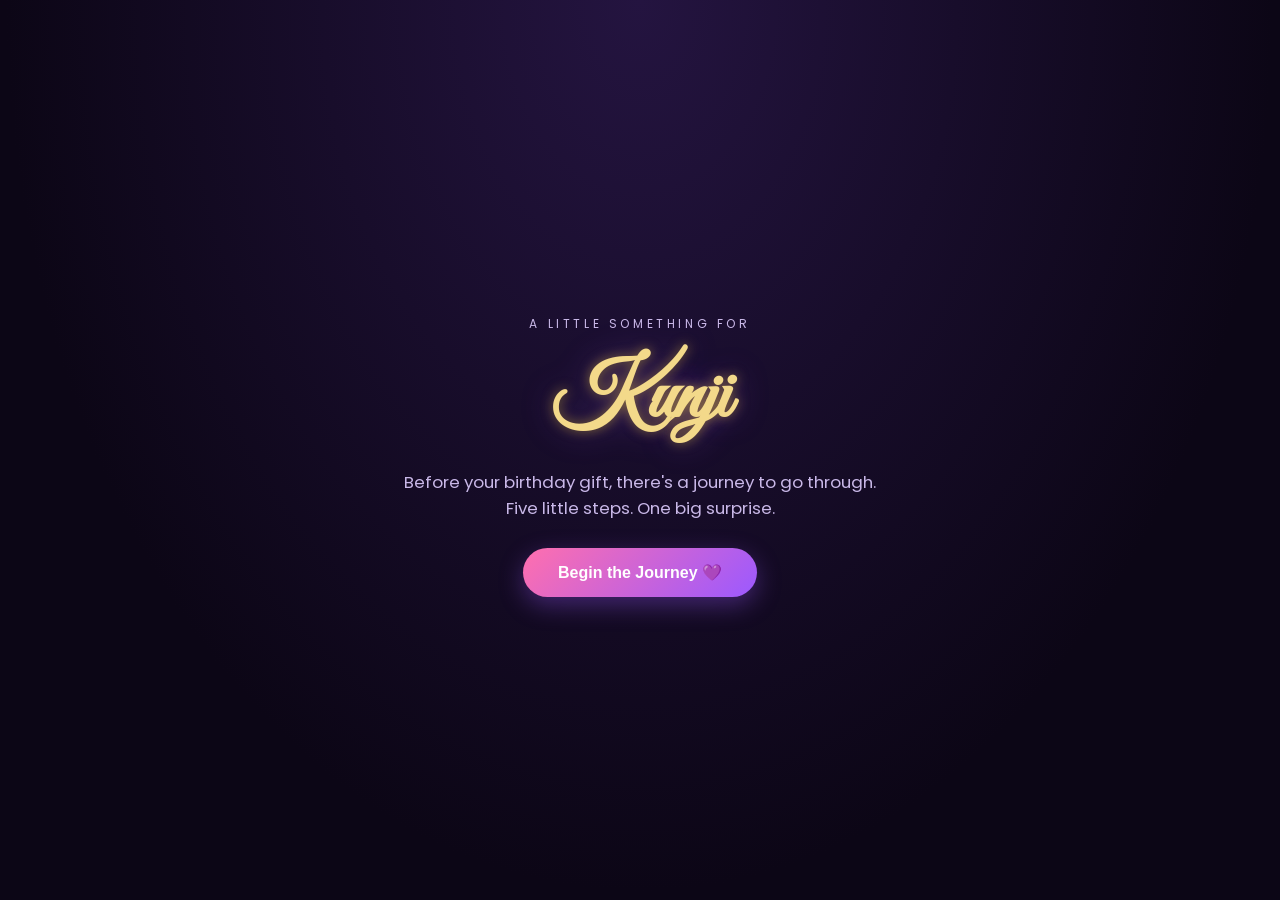
==== surprise-kunji/index.html @ 77899f0f "Add surprise-kunji birthday site" ====
<!doctype html>
<html lang="en">
<head>
<meta charset="utf-8" />
<meta name="viewport" content="width=device-width, initial-scale=1" />
<title>For Kunji 💜</title>
<meta name="description" content="A little puzzle made with love." />
<link rel="icon" href="data:image/svg+xml,%3Csvg xmlns='http://www.w3.org/2000/svg' viewBox='0 0 100 100'%3E%3Ctext y='.9em' font-size='90'%3E%F0%9F%92%9C%3C/text%3E%3C/svg%3E" />
<link rel="preconnect" href="https://fonts.googleapis.com">
<link rel="preconnect" href="https://fonts.gstatic.com" crossorigin>
<link href="https://fonts.googleapis.com/css2?family=Great+Vibes&family=Poppins:wght@300;400;500;600;700&display=swap" rel="stylesheet">
<link rel="stylesheet" href="assets/style.css" />
</head>
<body>

<div id="heart-field"></div>

<div class="progress-dots" id="progressDots" aria-hidden="true">
  <span class="dot" data-stage="1"></span>
  <span class="dot" data-stage="2"></span>
  <span class="dot" data-stage="3"></span>
  <span class="dot" data-stage="4"></span>
  <span class="dot" data-stage="5"></span>
</div>

<main class="app" id="app">

  <!-- Splash -->
  <section class="stage active" id="stage-splash">
    <p class="eyebrow reveal">a little something for</p>
    <h1 class="script-font glow reveal" id="splashName">Kunji</h1>
    <p class="lead reveal">Before your birthday gift, there's a journey to go through.<br/>Five little steps. One big surprise.</p>
    <button class="btn-main reveal" id="startBtn">Begin the Journey 💜</button>
  </section>

  <!-- Stage 1: Trivia -->
  <section class="stage" id="stage-1">
    <p class="stage-label">Stage 1 · Do you know us?</p>
    <div id="triviaContainer"></div>
  </section>

  <!-- Stage 2: Riddle -->
  <section class="stage" id="stage-2">
    <p class="stage-label">Stage 2 · Solve the riddle</p>
    <p class="riddle-text" id="riddleQuestion"></p>
    <form id="riddleForm" class="answer-form" autocomplete="off">
      <input type="text" id="riddleInput" placeholder="Your answer..." />
      <button type="submit" class="btn-main small">Answer</button>
    </form>
    <p class="hint-text" id="riddleHint"></p>
    <button class="btn-ghost" id="riddleHintBtn" type="button">Need a hint?</button>
  </section>

  <!-- Stage 3: Memory match -->
  <section class="stage" id="stage-3">
    <p class="stage-label">Stage 3 · Match the memories</p>
    <div class="memory-grid" id="memoryGrid"></div>
    <button class="btn-main" id="continueFrom3" style="display:none">Continue 💜</button>
  </section>

  <!-- Stage 4: Unscramble -->
  <section class="stage" id="stage-4">
    <p class="stage-label">Stage 4 · Spell it out</p>
    <p class="lead">Tap the letters in the right order.</p>
    <div class="answer-slots" id="answerSlots"></div>
    <div class="letter-tiles" id="letterTiles"></div>
    <button class="btn-main" id="continueFrom4" style="display:none">Continue 💜</button>
  </section>

  <!-- Stage 5: Hold to unlock -->
  <section class="stage" id="stage-5">
    <p class="stage-label">Stage 5 · The final step</p>
    <p class="lead">Press and hold to unlock your surprise.</p>
    <button class="hold-btn" id="holdBtn">
      <span class="hold-fill" id="holdFill"></span>
      <span class="hold-label">Hold Me 💝</span>
    </button>
  </section>

  <!-- Final reveal -->
  <section class="stage" id="stage-final">
    <h1 class="script-font glow reveal">Happy Birthday<br/>Kunji 💜</h1>

    <div class="countdown" id="countdown"></div>

    <div class="photo-gallery" id="photoGallery"></div>

    <div class="love-letter" id="loveLetter"></div>

    <div class="surprise-box">
      <button class="btn-main" id="surpriseBtn">🎁 Tap for one more surprise</button>
      <p class="surprise-text" id="surpriseText" style="display:none"></p>
    </div>

    <p class="signature script-font" id="signature"></p>

    <button class="btn-ghost" id="replayBtn">Replay ↺</button>
  </section>

</main>

<canvas id="confettiCanvas"></canvas>

<script src="assets/script.js"></script>
</body>
</html>
---- surprise-kunji/assets/style.css ----
/* ============ Theme: Romantic Dark (purple/black + gold) ============ */
:root {
  --bg-0: #0c0616;
  --bg-1: #1a0d2e;
  --bg-2: #241440;
  --gold: #d4af37;
  --gold-soft: #f3d98a;
  --pink: #ff6fae;
  --purple: #9b59ff;
  --text: #f3e9ff;
  --text-dim: #c9b8e8;
  --radius: 16px;
}

* { box-sizing: border-box; }

html, body {
  margin: 0;
  padding: 0;
  background: radial-gradient(ellipse at top, var(--bg-2), var(--bg-0) 70%);
  color: var(--text);
  font-family: 'Poppins', sans-serif;
  overflow-x: hidden;
  min-height: 100%;
}

.script-font {
  font-family: 'Great Vibes', cursive;
}

.glow {
  color: var(--gold-soft);
  text-shadow: 0 0 12px rgba(212, 175, 55, 0.55), 0 0 32px rgba(155, 89, 255, 0.35);
}

h1 { font-size: clamp(2.6rem, 8vw, 5rem); margin: 0.2em 0; line-height: 1.1; }

.eyebrow {
  letter-spacing: 0.3em;
  text-transform: uppercase;
  font-size: 0.75rem;
  color: var(--text-dim);
  margin-bottom: 0.5em;
}

.lead {
  color: var(--text-dim);
  font-size: 1.05rem;
  max-width: 32rem;
  margin: 0.6em auto 1.6em;
}

/* ============ Layout ============ */
.app { position: relative; z-index: 2; }

.stage {
  display: none;
  min-height: 100vh;
  width: 100%;
  align-items: center;
  justify-content: center;
  flex-direction: column;
  padding: 2rem 1.25rem;
  text-align: center;
}

.stage.active {
  display: flex;
  animation: fadeIn 0.7s ease both;
}

@keyframes fadeIn {
  from { opacity: 0; transform: translateY(14px); }
  to { opacity: 1; transform: translateY(0); }
}

.reveal { animation: fadeIn 0.8s ease both; }

.stage-label {
  color: var(--gold);
  letter-spacing: 0.15em;
  text-transform: uppercase;
  font-size: 0.8rem;
  margin-bottom: 1.4rem;
}

/* ============ Buttons ============ */
.btn-main {
  background: linear-gradient(135deg, var(--pink), var(--purple));
  color: #fff;
  border: none;
  padding: 0.95em 2.2em;
  border-radius: 999px;
  font-size: 1rem;
  font-weight: 600;
  cursor: pointer;
  box-shadow: 0 8px 24px rgba(155, 89, 255, 0.35);
  transition: transform 0.2s ease, box-shadow 0.2s ease;
}

.btn-main:hover { transform: translateY(-2px); box-shadow: 0 10px 30px rgba(155, 89, 255, 0.5); }
.btn-main:active { transform: translateY(0); }
.btn-main.small { padding: 0.75em 1.4em; font-size: 0.9rem; }

.btn-ghost {
  background: transparent;
  border: 1px solid rgba(243, 233, 255, 0.3);
  color: var(--text-dim);
  padding: 0.6em 1.4em;
  border-radius: 999px;
  cursor: pointer;
  margin-top: 1.4rem;
  font-size: 0.85rem;
}
.btn-ghost:hover { border-color: var(--gold); color: var(--gold-soft); }

/* ============ Progress dots ============ */
.progress-dots {
  position: fixed;
  top: 1.2rem;
  left: 50%;
  transform: translateX(-50%);
  display: flex;
  gap: 0.5rem;
  z-index: 10;
}
.progress-dots .dot {
  width: 8px;
  height: 8px;
  border-radius: 50%;
  background: rgba(243, 233, 255, 0.2);
  transition: background 0.3s ease, transform 0.3s ease;
}
.progress-dots .dot.done { background: var(--gold); }
.progress-dots .dot.current { background: var(--pink); transform: scale(1.4); }

/* ============ Floating hearts background ============ */
#heart-field {
  position: fixed;
  inset: 0;
  pointer-events: none;
  z-index: 1;
  overflow: hidden;
}
.floating-heart {
  position: absolute;
  bottom: -10%;
  font-size: 1.2rem;
  opacity: 0.8;
  animation-name: floatUp;
  animation-timing-function: ease-in;
  will-change: transform, opacity;
}
@keyframes floatUp {
  0% { transform: translateY(0) translateX(0) rotate(0deg); opacity: 0; }
  10% { opacity: 0.9; }
  100% { transform: translateY(-110vh) translateX(var(--drift, 20px)) rotate(25deg); opacity: 0; }
}

/* ============ Trivia ============ */
#triviaContainer { max-width: 30rem; width: 100%; }
.trivia-question { font-size: 1.15rem; margin-bottom: 1.2rem; }
.trivia-choices { display: flex; flex-direction: column; gap: 0.6rem; margin-bottom: 1rem; }
.trivia-choices button {
  background: rgba(243, 233, 255, 0.06);
  border: 1px solid rgba(243, 233, 255, 0.18);
  color: var(--text);
  padding: 0.8em 1em;
  border-radius: 12px;
  cursor: pointer;
  font-size: 0.95rem;
  transition: all 0.2s ease;
}
.trivia-choices button:hover { border-color: var(--gold); background: rgba(212, 175, 55, 0.1); }
.trivia-choices button.correct { background: rgba(80, 200, 120, 0.25); border-color: #50c878; }
.trivia-choices button.wrong { background: rgba(220, 80, 80, 0.25); border-color: #dc5050; }

.answer-form { display: flex; gap: 0.6rem; justify-content: center; flex-wrap: wrap; }
.answer-form input {
  background: rgba(243, 233, 255, 0.06);
  border: 1px solid rgba(243, 233, 255, 0.25);
  color: var(--text);
  padding: 0.8em 1em;
  border-radius: 12px;
  font-size: 1rem;
  min-width: 14rem;
}
.answer-form input:focus { outline: none; border-color: var(--gold); }

.riddle-text { max-width: 30rem; font-style: italic; color: var(--text-dim); margin-bottom: 1.6rem; font-size: 1.1rem; }
.hint-text { color: var(--gold-soft); min-height: 1.4em; margin-top: 0.8rem; }

/* ============ Memory match ============ */
.memory-grid {
  display: grid;
  grid-template-columns: repeat(4, minmax(60px, 80px));
  gap: 0.7rem;
  margin-bottom: 1.6rem;
}
.memory-card {
  aspect-ratio: 1;
  border-radius: 12px;
  background: linear-gradient(135deg, var(--bg-2), var(--bg-1));
  border: 1px solid rgba(212, 175, 55, 0.3);
  display: flex;
  align-items: center;
  justify-content: center;
  font-size: 1.6rem;
  cursor: pointer;
  user-select: none;
  transition: transform 0.3s ease, background 0.3s ease;
}
.memory-card.flipped, .memory-card.matched {
  background: linear-gradient(135deg, var(--pink), var(--purple));
  transform: rotateY(360deg);
}
.memory-card.matched { opacity: 0.55; cursor: default; }

/* ============ Unscramble ============ */
.answer-slots { display: flex; flex-wrap: wrap; justify-content: center; gap: 0.3rem; margin-bottom: 1.6rem; max-width: 26rem; }
.answer-slots .slot {
  width: 1.6rem;
  height: 2rem;
  border-bottom: 2px solid var(--gold);
  display: flex;
  align-items: flex-end;
  justify-content: center;
  font-size: 1.3rem;
  font-weight: 600;
}
.answer-slots .slot.space { border-bottom: none; width: 0.8rem; }
.letter-tiles { display: flex; flex-wrap: wrap; justify-content: center; gap: 0.5rem; max-width: 24rem; }
.letter-tiles button {
  width: 2.6rem;
  height: 2.6rem;
  border-radius: 10px;
  border: 1px solid rgba(243, 233, 255, 0.25);
  background: rgba(243, 233, 255, 0.06);
  color: var(--text);
  font-size: 1.1rem;
  font-weight: 600;
  cursor: pointer;
}
.letter-tiles button:disabled { opacity: 0.25; cursor: default; }
.letter-tiles button.shake { animation: shake 0.3s ease; }
@keyframes shake {
  0%, 100% { transform: translateX(0); }
  25% { transform: translateX(-4px); }
  75% { transform: translateX(4px); }
}

/* ============ Hold to unlock ============ */
.hold-btn {
  position: relative;
  width: 12rem;
  height: 12rem;
  border-radius: 50%;
  border: 2px solid var(--gold);
  background: rgba(155, 89, 255, 0.08);
  color: var(--gold-soft);
  font-size: 1.1rem;
  font-weight: 600;
  cursor: pointer;
  overflow: hidden;
  touch-action: none;
}
.hold-fill {
  position: absolute;
  left: 0; bottom: 0; right: 0;
  height: 0%;
  background: linear-gradient(0deg, var(--pink), var(--purple));
  opacity: 0.6;
  transition: height 0.05s linear;
}
.hold-label { position: relative; z-index: 1; }

/* ============ Final reveal ============ */
#stage-final { gap: 0.4rem; }
.countdown {
  display: flex;
  gap: 1rem;
  margin: 1rem 0 1.8rem;
  flex-wrap: wrap;
  justify-content: center;
}
.countdown .unit {
  background: rgba(243, 233, 255, 0.06);
  border: 1px solid rgba(212, 175, 55, 0.3);
  border-radius: 12px;
  padding: 0.8em 1em;
  min-width: 4.2rem;
}
.countdown .unit .num { font-size: 1.6rem; font-weight: 700; color: var(--gold-soft); }
.countdown .unit .label { font-size: 0.7rem; text-transform: uppercase; letter-spacing: 0.1em; color: var(--text-dim); }

.photo-gallery {
  display: grid;
  grid-template-columns: repeat(auto-fit, minmax(140px, 1fr));
  gap: 1rem;
  max-width: 40rem;
  width: 100%;
  margin-bottom: 2rem;
}
.photo-placeholder, .photo-gallery img {
  width: 100%;
  aspect-ratio: 4/3;
  border-radius: var(--radius);
  object-fit: cover;
}
.photo-placeholder {
  background: linear-gradient(135deg, var(--bg-2), var(--purple) 160%);
  display: flex;
  align-items: center;
  justify-content: center;
  flex-direction: column;
  border: 1px dashed rgba(212, 175, 55, 0.4);
  font-size: 2rem;
}
.photo-placeholder span.caption {
  font-size: 0.75rem;
  color: var(--text-dim);
  margin-top: 0.4rem;
  padding: 0 0.6rem;
}

.love-letter {
  max-width: 34rem;
  margin-bottom: 1.8rem;
}
.love-letter p {
  color: var(--text-dim);
  line-height: 1.8;
  opacity: 0;
  animation: fadeIn 1s ease forwards;
}

.surprise-box { margin-bottom: 1.6rem; }
.surprise-text {
  max-width: 28rem;
  color: var(--gold-soft);
  font-style: italic;
  margin-top: 1rem;
  animation: fadeIn 0.8s ease both;
}

.signature { font-size: 2rem; color: var(--text-dim); margin: 1rem 0 0; }

/* ============ Confetti ============ */
#confettiCanvas {
  position: fixed;
  inset: 0;
  pointer-events: none;
  z-index: 50;
  display: none;
}

@media (max-width: 420px) {
  .memory-grid { grid-template-columns: repeat(4, minmax(50px, 65px)); }
}
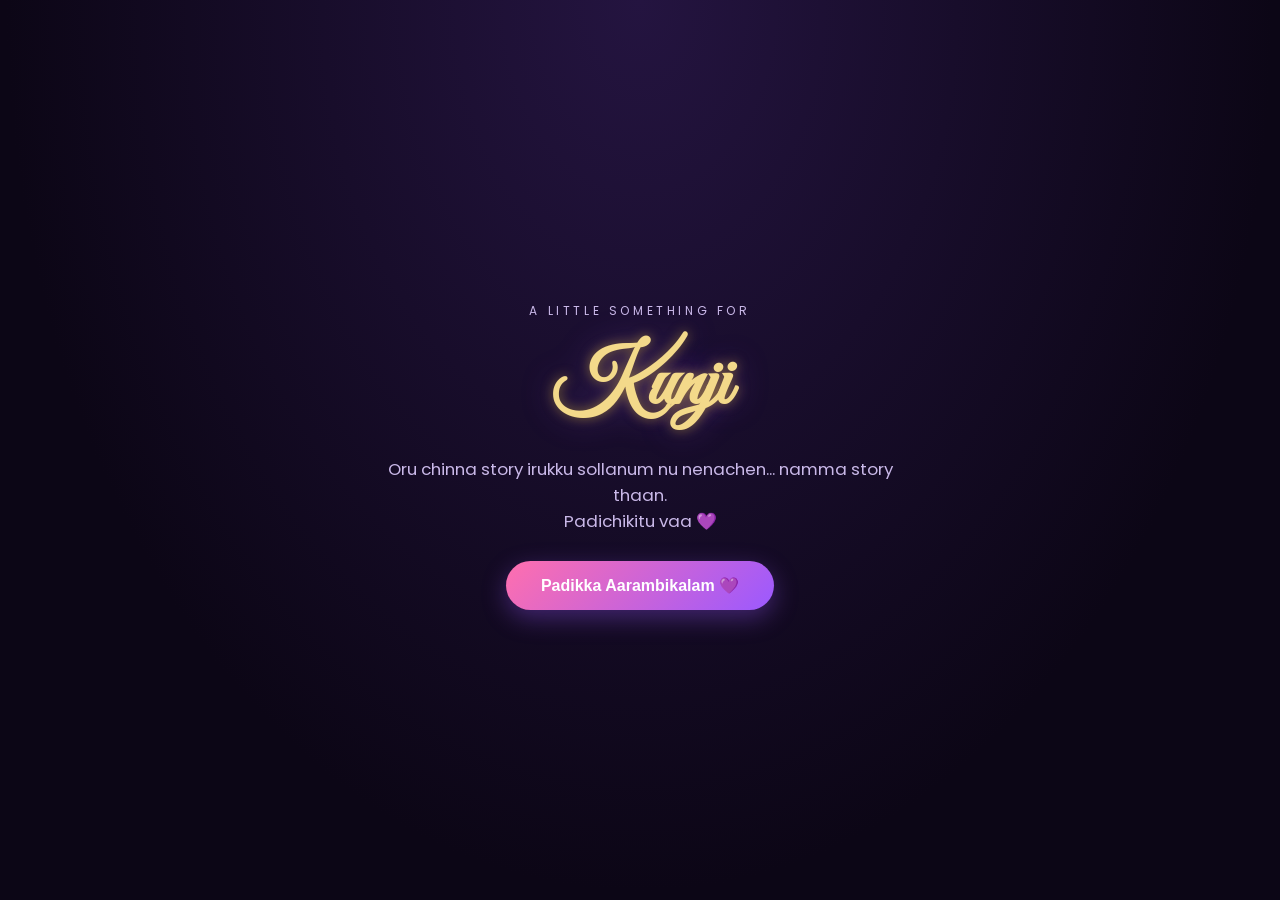
==== commit e1e8ffc5: "Replace puzzle stages with a heartfelt story-chapter flow" ====
--- a/surprise-kunji/index.html
+++ b/surprise-kunji/index.html
@@ -4,7 +4,7 @@
 <meta charset="utf-8" />
 <meta name="viewport" content="width=device-width, initial-scale=1" />
 <title>For Kunji 💜</title>
-<meta name="description" content="A little puzzle made with love." />
+<meta name="description" content="A little love letter made just for you." />
 <link rel="icon" href="data:image/svg+xml,%3Csvg xmlns='http://www.w3.org/2000/svg' viewBox='0 0 100 100'%3E%3Ctext y='.9em' font-size='90'%3E%F0%9F%92%9C%3C/text%3E%3C/svg%3E" />
 <link rel="preconnect" href="https://fonts.googleapis.com">
 <link rel="preconnect" href="https://fonts.gstatic.com" crossorigin>
@@ -15,13 +15,7 @@
 
 <div id="heart-field"></div>
 
-<div class="progress-dots" id="progressDots" aria-hidden="true">
-  <span class="dot" data-stage="1"></span>
-  <span class="dot" data-stage="2"></span>
-  <span class="dot" data-stage="3"></span>
-  <span class="dot" data-stage="4"></span>
-  <span class="dot" data-stage="5"></span>
-</div>
+<div class="progress-dots" id="progressDots" aria-hidden="true"></div>
 
 <main class="app" id="app">
 
@@ -29,52 +23,15 @@
   <section class="stage active" id="stage-splash">
     <p class="eyebrow reveal">a little something for</p>
     <h1 class="script-font glow reveal" id="splashName">Kunji</h1>
-    <p class="lead reveal">Before your birthday gift, there's a journey to go through.<br/>Five little steps. One big surprise.</p>
-    <button class="btn-main reveal" id="startBtn">Begin the Journey 💜</button>
+    <p class="lead reveal">Oru chinna story irukku sollanum nu nenachen... namma story thaan.<br/>Padichikitu vaa 💜</p>
+    <button class="btn-main reveal" id="startBtn">Padikka Aarambikalam 💜</button>
   </section>
 
-  <!-- Stage 1: Trivia -->
-  <section class="stage" id="stage-1">
-    <p class="stage-label">Stage 1 · Do you know us?</p>
-    <div id="triviaContainer"></div>
-  </section>
-
-  <!-- Stage 2: Riddle -->
-  <section class="stage" id="stage-2">
-    <p class="stage-label">Stage 2 · Solve the riddle</p>
-    <p class="riddle-text" id="riddleQuestion"></p>
-    <form id="riddleForm" class="answer-form" autocomplete="off">
-      <input type="text" id="riddleInput" placeholder="Your answer..." />
-      <button type="submit" class="btn-main small">Answer</button>
-    </form>
-    <p class="hint-text" id="riddleHint"></p>
-    <button class="btn-ghost" id="riddleHintBtn" type="button">Need a hint?</button>
-  </section>
-
-  <!-- Stage 3: Memory match -->
-  <section class="stage" id="stage-3">
-    <p class="stage-label">Stage 3 · Match the memories</p>
-    <div class="memory-grid" id="memoryGrid"></div>
-    <button class="btn-main" id="continueFrom3" style="display:none">Continue 💜</button>
-  </section>
-
-  <!-- Stage 4: Unscramble -->
-  <section class="stage" id="stage-4">
-    <p class="stage-label">Stage 4 · Spell it out</p>
-    <p class="lead">Tap the letters in the right order.</p>
-    <div class="answer-slots" id="answerSlots"></div>
-    <div class="letter-tiles" id="letterTiles"></div>
-    <button class="btn-main" id="continueFrom4" style="display:none">Continue 💜</button>
-  </section>
-
-  <!-- Stage 5: Hold to unlock -->
-  <section class="stage" id="stage-5">
-    <p class="stage-label">Stage 5 · The final step</p>
-    <p class="lead">Press and hold to unlock your surprise.</p>
-    <button class="hold-btn" id="holdBtn">
-      <span class="hold-fill" id="holdFill"></span>
-      <span class="hold-label">Hold Me 💝</span>
-    </button>
+  <!-- Story chapters -->
+  <section class="stage" id="stage-story">
+    <p class="stage-label" id="chapterLabel"></p>
+    <div id="chapterContent"></div>
+    <button class="btn-main" id="chapterNextBtn">Continue 💜</button>
   </section>
 
   <!-- Final reveal -->
--- a/surprise-kunji/assets/style.css
+++ b/surprise-kunji/assets/style.css
@@ -157,122 +157,23 @@
   100% { transform: translateY(-110vh) translateX(var(--drift, 20px)) rotate(25deg); opacity: 0; }
 }
 
-/* ============ Trivia ============ */
-#triviaContainer { max-width: 30rem; width: 100%; }
-.trivia-question { font-size: 1.15rem; margin-bottom: 1.2rem; }
-.trivia-choices { display: flex; flex-direction: column; gap: 0.6rem; margin-bottom: 1rem; }
-.trivia-choices button {
-  background: rgba(243, 233, 255, 0.06);
-  border: 1px solid rgba(243, 233, 255, 0.18);
-  color: var(--text);
-  padding: 0.8em 1em;
-  border-radius: 12px;
-  cursor: pointer;
-  font-size: 0.95rem;
-  transition: all 0.2s ease;
-}
-.trivia-choices button:hover { border-color: var(--gold); background: rgba(212, 175, 55, 0.1); }
-.trivia-choices button.correct { background: rgba(80, 200, 120, 0.25); border-color: #50c878; }
-.trivia-choices button.wrong { background: rgba(220, 80, 80, 0.25); border-color: #dc5050; }
-
-.answer-form { display: flex; gap: 0.6rem; justify-content: center; flex-wrap: wrap; }
-.answer-form input {
-  background: rgba(243, 233, 255, 0.06);
-  border: 1px solid rgba(243, 233, 255, 0.25);
-  color: var(--text);
-  padding: 0.8em 1em;
-  border-radius: 12px;
-  font-size: 1rem;
-  min-width: 14rem;
-}
-.answer-form input:focus { outline: none; border-color: var(--gold); }
-
-.riddle-text { max-width: 30rem; font-style: italic; color: var(--text-dim); margin-bottom: 1.6rem; font-size: 1.1rem; }
-.hint-text { color: var(--gold-soft); min-height: 1.4em; margin-top: 0.8rem; }
-
-/* ============ Memory match ============ */
-.memory-grid {
-  display: grid;
-  grid-template-columns: repeat(4, minmax(60px, 80px));
-  gap: 0.7rem;
-  margin-bottom: 1.6rem;
-}
-.memory-card {
-  aspect-ratio: 1;
-  border-radius: 12px;
-  background: linear-gradient(135deg, var(--bg-2), var(--bg-1));
-  border: 1px solid rgba(212, 175, 55, 0.3);
-  display: flex;
-  align-items: center;
-  justify-content: center;
-  font-size: 1.6rem;
-  cursor: pointer;
-  user-select: none;
-  transition: transform 0.3s ease, background 0.3s ease;
-}
-.memory-card.flipped, .memory-card.matched {
-  background: linear-gradient(135deg, var(--pink), var(--purple));
-  transform: rotateY(360deg);
-}
-.memory-card.matched { opacity: 0.55; cursor: default; }
-
-/* ============ Unscramble ============ */
-.answer-slots { display: flex; flex-wrap: wrap; justify-content: center; gap: 0.3rem; margin-bottom: 1.6rem; max-width: 26rem; }
-.answer-slots .slot {
-  width: 1.6rem;
-  height: 2rem;
-  border-bottom: 2px solid var(--gold);
-  display: flex;
-  align-items: flex-end;
-  justify-content: center;
-  font-size: 1.3rem;
-  font-weight: 600;
-}
-.answer-slots .slot.space { border-bottom: none; width: 0.8rem; }
-.letter-tiles { display: flex; flex-wrap: wrap; justify-content: center; gap: 0.5rem; max-width: 24rem; }
-.letter-tiles button {
-  width: 2.6rem;
-  height: 2.6rem;
-  border-radius: 10px;
-  border: 1px solid rgba(243, 233, 255, 0.25);
-  background: rgba(243, 233, 255, 0.06);
-  color: var(--text);
-  font-size: 1.1rem;
-  font-weight: 600;
-  cursor: pointer;
-}
-.letter-tiles button:disabled { opacity: 0.25; cursor: default; }
-.letter-tiles button.shake { animation: shake 0.3s ease; }
-@keyframes shake {
-  0%, 100% { transform: translateX(0); }
-  25% { transform: translateX(-4px); }
-  75% { transform: translateX(4px); }
-}
-
-/* ============ Hold to unlock ============ */
-.hold-btn {
-  position: relative;
-  width: 12rem;
-  height: 12rem;
-  border-radius: 50%;
-  border: 2px solid var(--gold);
-  background: rgba(155, 89, 255, 0.08);
+/* ============ Story chapters ============ */
+#chapterContent {
+  max-width: 34rem;
+  margin-bottom: 2rem;
+}
+#chapterContent h2 {
+  font-family: 'Great Vibes', cursive;
   color: var(--gold-soft);
-  font-size: 1.1rem;
-  font-weight: 600;
-  cursor: pointer;
-  overflow: hidden;
-  touch-action: none;
-}
-.hold-fill {
-  position: absolute;
-  left: 0; bottom: 0; right: 0;
-  height: 0%;
-  background: linear-gradient(0deg, var(--pink), var(--purple));
-  opacity: 0.6;
-  transition: height 0.05s linear;
-}
-.hold-label { position: relative; z-index: 1; }
+  font-size: clamp(1.8rem, 5vw, 2.6rem);
+  margin: 0 0 0.8rem;
+}
+#chapterContent p {
+  color: var(--text-dim);
+  line-height: 1.8;
+  font-size: 1.05rem;
+  margin: 0 0 1em;
+}
 
 /* ============ Final reveal ============ */
 #stage-final { gap: 0.4rem; }
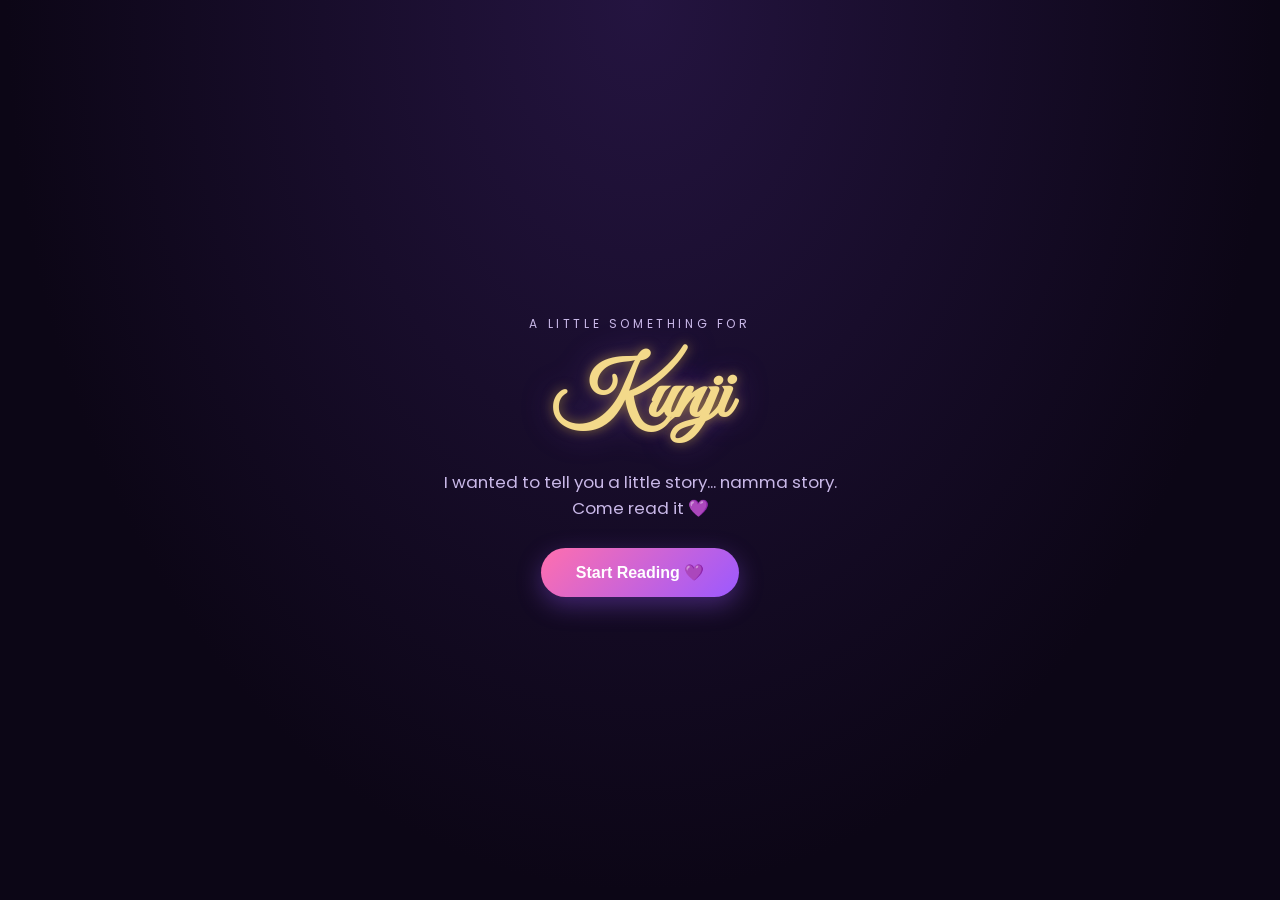
==== commit fd2247f5: "Switch story text to English with occasional Tanglish flavor" ====
--- a/surprise-kunji/index.html
+++ b/surprise-kunji/index.html
@@ -23,8 +23,8 @@
   <section class="stage active" id="stage-splash">
     <p class="eyebrow reveal">a little something for</p>
     <h1 class="script-font glow reveal" id="splashName">Kunji</h1>
-    <p class="lead reveal">Oru chinna story irukku sollanum nu nenachen... namma story thaan.<br/>Padichikitu vaa 💜</p>
-    <button class="btn-main reveal" id="startBtn">Padikka Aarambikalam 💜</button>
+    <p class="lead reveal">I wanted to tell you a little story... namma story.<br/>Come read it 💜</p>
+    <button class="btn-main reveal" id="startBtn">Start Reading 💜</button>
   </section>
 
   <!-- Story chapters -->
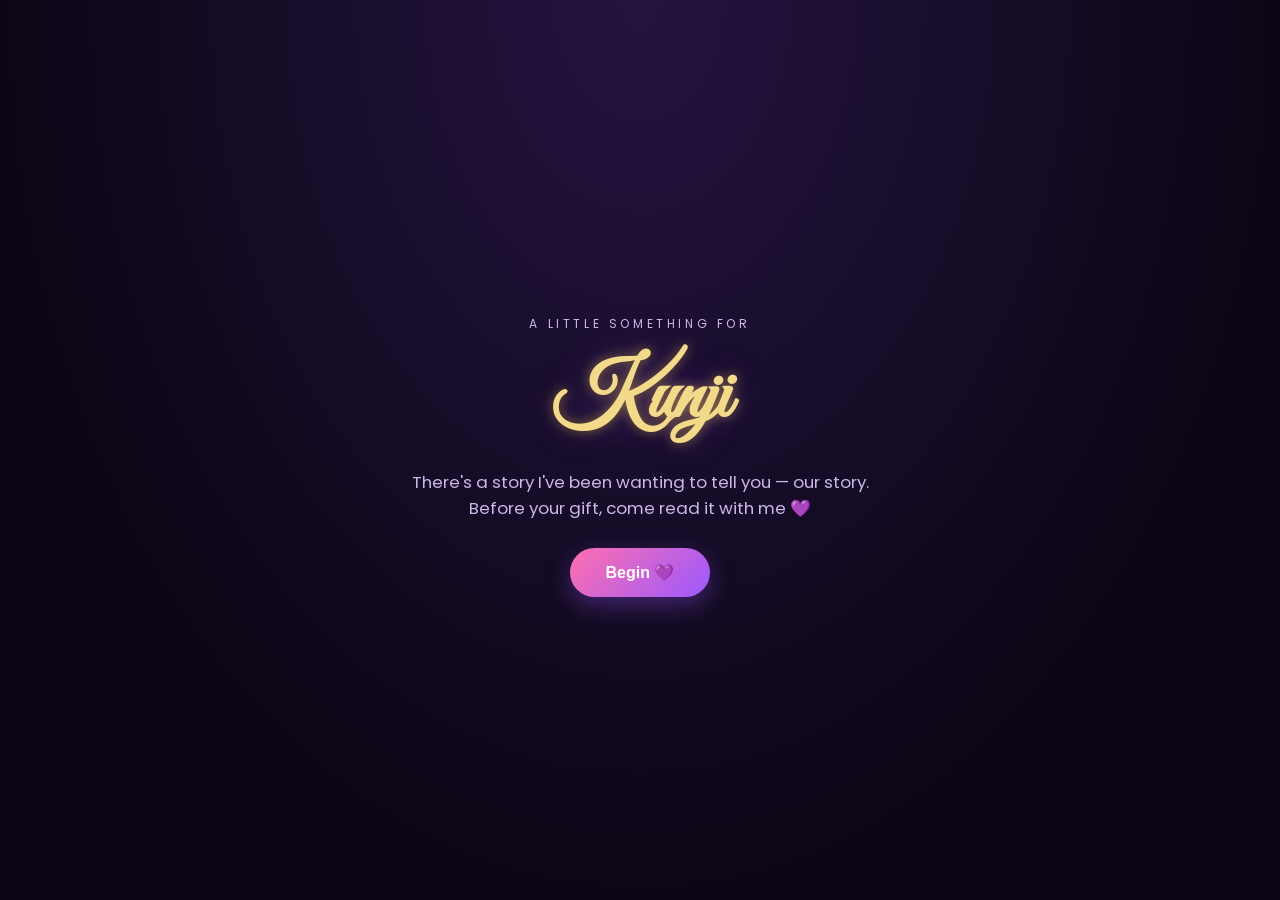
==== commit e6a5c6ba: "Rewrite story content in full polished English" ====
--- a/surprise-kunji/index.html
+++ b/surprise-kunji/index.html
@@ -23,8 +23,8 @@
   <section class="stage active" id="stage-splash">
     <p class="eyebrow reveal">a little something for</p>
     <h1 class="script-font glow reveal" id="splashName">Kunji</h1>
-    <p class="lead reveal">I wanted to tell you a little story... namma story.<br/>Come read it 💜</p>
-    <button class="btn-main reveal" id="startBtn">Start Reading 💜</button>
+    <p class="lead reveal">There's a story I've been wanting to tell you — our story.<br/>Before your gift, come read it with me 💜</p>
+    <button class="btn-main reveal" id="startBtn">Begin 💜</button>
   </section>
 
   <!-- Story chapters -->
